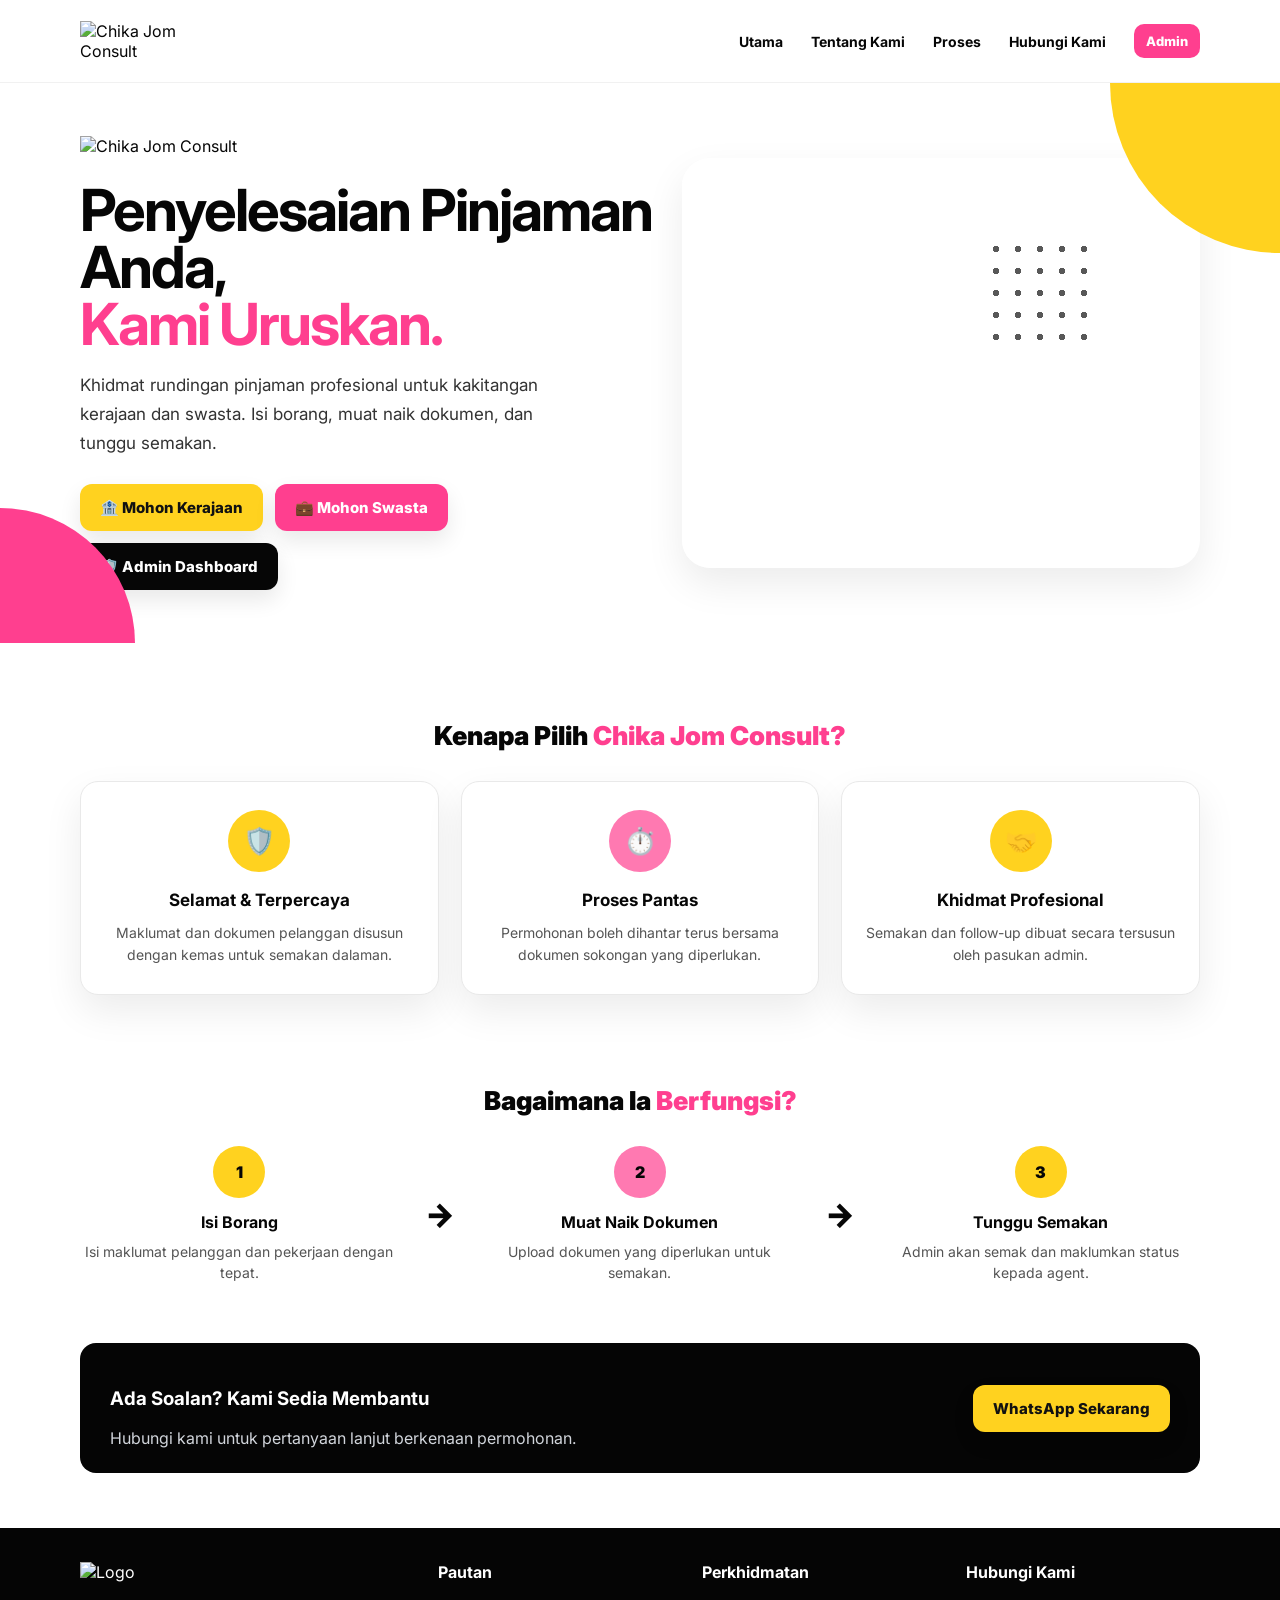
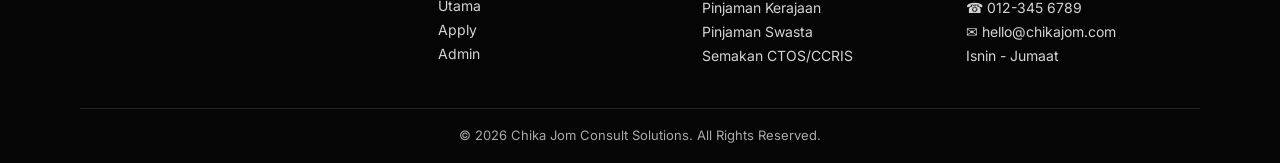
==== chika_jom_frontend/index.html @ 16116ee7 "Add files via upload" ====
<!DOCTYPE html>
<html lang="ms">
<head>
  <meta charset="UTF-8">
  <meta name="viewport" content="width=device-width, initial-scale=1.0">
  <title>Chika Jom Consult Solutions</title>
  <link rel="preconnect" href="https://fonts.googleapis.com">
  <link rel="preconnect" href="https://fonts.gstatic.com" crossorigin>
  <link href="https://fonts.googleapis.com/css2?family=Inter:wght@400;600;700;800;900&display=swap" rel="stylesheet">
  <link rel="stylesheet" href="style.css">
</head>
<body>
  <header class="site-header">
    <div class="container header-inner">
      <a href="index.html"><img class="logo-sm" src="https://lh3.googleusercontent.com/d/1hftGSs3xj2bwCRFUTE6UmQMhX3uIrYqe" alt="Chika Jom Consult"></a>
      <nav class="nav">
        <a href="index.html">Utama</a>
        <a href="#features">Tentang Kami</a>
        <a href="#steps">Proses</a>
        <a href="#contact">Hubungi Kami</a>
        <a class="btn btn-pink btn-small" href="admin.html">Admin</a>
      </nav>
    </div>
  </header>

  <main class="hero">
    <div class="corner-yellow"></div>
    <div class="decor-dot" style="right:180px;top:155px"></div>
    <div class="corner-pink"></div>

    <div class="container hero-inner">
      <section class="hero-copy">
        <img class="logo" src="https://lh3.googleusercontent.com/d/1hftGSs3xj2bwCRFUTE6UmQMhX3uIrYqe" alt="Chika Jom Consult">
        <h1>Penyelesaian Pinjaman Anda,<br><span>Kami Uruskan.</span></h1>
        <p>Khidmat rundingan pinjaman profesional untuk kakitangan kerajaan dan swasta. Isi borang, muat naik dokumen, dan tunggu semakan.</p>

        <div class="hero-actions">
          <a class="btn btn-yellow" href="apply.html?agent=AG001&type=Kerajaan">🏦 Mohon Kerajaan</a>
          <a class="btn btn-pink" href="apply.html?agent=AG001&type=Swasta">💼 Mohon Swasta</a>
          <a class="btn btn-black" href="admin.html">🛡️ Admin Dashboard</a>
        </div>
      </section>

      <section class="hero-image" aria-label="Loan consultation"></section>
    </div>
  </main>

  <section class="features" id="features">
    <div class="container">
      <h2 class="center-title">Kenapa Pilih <span>Chika Jom Consult?</span></h2>
      <div class="grid-3">
        <article class="card feature-card">
          <div class="icon-circle">🛡️</div>
          <h3>Selamat & Terpercaya</h3>
          <p>Maklumat dan dokumen pelanggan disusun dengan kemas untuk semakan dalaman.</p>
        </article>
        <article class="card feature-card">
          <div class="icon-circle pink">⏱️</div>
          <h3>Proses Pantas</h3>
          <p>Permohonan boleh dihantar terus bersama dokumen sokongan yang diperlukan.</p>
        </article>
        <article class="card feature-card">
          <div class="icon-circle">🤝</div>
          <h3>Khidmat Profesional</h3>
          <p>Semakan dan follow-up dibuat secara tersusun oleh pasukan admin.</p>
        </article>
      </div>
    </div>
  </section>

  <section class="steps" id="steps">
    <div class="container">
      <h2 class="center-title">Bagaimana Ia <span>Berfungsi?</span></h2>
      <div class="step-row">
        <div class="step">
          <div class="step-num">1</div>
          <h4>Isi Borang</h4>
          <p>Isi maklumat pelanggan dan pekerjaan dengan tepat.</p>
        </div>
        <div class="arrow-line">→</div>
        <div class="step">
          <div class="step-num">2</div>
          <h4>Muat Naik Dokumen</h4>
          <p>Upload dokumen yang diperlukan untuk semakan.</p>
        </div>
        <div class="arrow-line">→</div>
        <div class="step">
          <div class="step-num">3</div>
          <h4>Tunggu Semakan</h4>
          <p>Admin akan semak dan maklumkan status kepada agent.</p>
        </div>
      </div>
    </div>
  </section>

  <section class="help-strip" id="contact">
    <div class="container">
      <div class="help-box">
        <div>
          <h3>Ada Soalan? Kami Sedia Membantu</h3>
          <p>Hubungi kami untuk pertanyaan lanjut berkenaan permohonan.</p>
        </div>
        <a class="btn btn-yellow" href="https://wa.me/60123456789" target="_blank">WhatsApp Sekarang</a>
      </div>
    </div>
  </section>

  <footer class="footer">
    <div class="container footer-grid">
      <div>
        <img class="logo-sm" src="https://lh3.googleusercontent.com/d/1hftGSs3xj2bwCRFUTE6UmQMhX3uIrYqe" alt="Logo">
      </div>
      <div>
        <h4>Pautan</h4>
        <a href="index.html">Utama</a><br>
        <a href="apply.html">Apply</a><br>
        <a href="admin.html">Admin</a>
      </div>
      <div>
        <h4>Perkhidmatan</h4>
        <p>Pinjaman Kerajaan<br>Pinjaman Swasta<br>Semakan CTOS/CCRIS</p>
      </div>
      <div>
        <h4>Hubungi Kami</h4>
        <p>☎ 012-345 6789<br>✉ hello@chikajom.com<br>Isnin - Jumaat</p>
      </div>
    </div>
    <div class="container copyright">© 2026 Chika Jom Consult Solutions. All Rights Reserved.</div>
  </footer>
</body>
</html>
---- chika_jom_frontend/style.css ----
:root{
  --black:#060606;
  --dark:#111111;
  --yellow:#ffd21f;
  --yellow-dark:#e6b900;
  --pink:#ff3f8f;
  --pink-soft:#fff0f7;
  --white:#ffffff;
  --bg:#fafafa;
  --muted:#6b7280;
  --line:#e9e9e9;
  --green:#18a058;
  --red:#ef4444;
  --blue:#3b82f6;
  --purple:#8b5cf6;
  --shadow:0 16px 38px rgba(0,0,0,.08);
  --radius:18px;
}

*{box-sizing:border-box}

html{scroll-behavior:smooth}

body{
  margin:0;
  font-family:Inter, "Segoe UI", Arial, sans-serif;
  color:var(--black);
  background:var(--bg);
}

a{text-decoration:none;color:inherit}

img{max-width:100%;display:block}

.logo{
  width:190px;
  height:auto;
}

.logo-sm{
  width:135px;
}

.container{
  width:min(1120px, calc(100% - 32px));
  margin:0 auto;
}

.btn{
  display:inline-flex;
  align-items:center;
  justify-content:center;
  gap:10px;
  border:0;
  border-radius:12px;
  padding:14px 20px;
  font-weight:800;
  cursor:pointer;
  transition:.2s ease;
  box-shadow:0 10px 22px rgba(0,0,0,.09);
  font-size:15px;
}

.btn:hover{transform:translateY(-1px)}

.btn-yellow{background:var(--yellow);color:#111}
.btn-pink{background:var(--pink);color:#fff}
.btn-black{background:var(--black);color:#fff}
.btn-light{background:#fff;color:#111;border:1px solid var(--line);box-shadow:none}
.btn-small{padding:9px 12px;font-size:13px;border-radius:10px;box-shadow:none}

.badge{
  display:inline-flex;
  align-items:center;
  gap:8px;
  padding:7px 11px;
  border-radius:999px;
  font-size:12px;
  font-weight:800;
  background:#f4f4f4;
  color:#111;
}

.status-new{background:#fff4c2;color:#7a5900}
.status-review{background:#e8f1ff;color:#1d4ed8}
.status-pending{background:#f1e8ff;color:#6d28d9}
.status-approved{background:#dcfce7;color:#15803d}
.status-rejected{background:#fee2e2;color:#b91c1c}

.card{
  background:#fff;
  border:1px solid var(--line);
  border-radius:var(--radius);
  box-shadow:var(--shadow);
}

.field label{
  display:block;
  margin-bottom:9px;
  font-weight:800;
  font-size:14px;
}

.input-wrap{
  display:flex;
  align-items:center;
  border:1px solid #ddd;
  border-radius:12px;
  overflow:hidden;
  background:#fff;
}

.input-icon{
  width:50px;
  min-height:50px;
  display:grid;
  place-items:center;
  border-right:1px solid #eee;
  color:#111;
  background:#fff;
}

.input-icon.yellow{
  background:var(--yellow);
}

input,select,textarea{
  width:100%;
  border:0;
  outline:0;
  padding:15px 14px;
  font:inherit;
  background:#fff;
}

textarea{min-height:120px;resize:vertical}

input:disabled{
  background:#f3f4f6;
  color:#777;
}

.input-wrap:focus-within{
  border-color:var(--yellow);
  box-shadow:0 0 0 4px rgba(255,210,31,.24);
}

.grid-2{
  display:grid;
  grid-template-columns:1fr 1fr;
  gap:18px 24px;
}

.grid-3{
  display:grid;
  grid-template-columns:repeat(3,1fr);
  gap:22px;
}

.section-title{
  margin:30px 0 18px;
  font-size:22px;
  font-weight:900;
}

.section-title span{color:var(--pink)}

.decor-dot{
  position:absolute;
  width:115px;
  height:115px;
  background-image:radial-gradient(#111 3px, transparent 3px);
  background-size:22px 22px;
  opacity:.7;
  pointer-events:none;
}

.corner-yellow{
  position:absolute;
  width:170px;
  height:170px;
  border-radius:0 0 0 170px;
  background:var(--yellow);
  top:0;
  right:0;
  pointer-events:none;
}

.corner-pink{
  position:absolute;
  width:135px;
  height:135px;
  border-radius:0 135px 0 0;
  background:var(--pink);
  bottom:0;
  left:0;
  pointer-events:none;
}

/* HOME */
.site-header{
  background:#fff;
  position:sticky;
  top:0;
  z-index:20;
  border-bottom:1px solid #f1f1f1;
}

.header-inner{
  height:82px;
  display:flex;
  align-items:center;
  justify-content:space-between;
}

.nav{
  display:flex;
  gap:28px;
  align-items:center;
  font-size:14px;
  font-weight:700;
}

.hero{
  position:relative;
  overflow:hidden;
  background:#fff;
}

.hero-inner{
  display:grid;
  grid-template-columns:1.05fr .95fr;
  min-height:560px;
  align-items:center;
  gap:30px;
  padding:40px 0;
}

.hero-copy h1{
  font-size:58px;
  line-height:.98;
  margin:26px 0 18px;
  letter-spacing:-2px;
}

.hero-copy h1 span{color:var(--pink)}

.hero-copy p{
  max-width:510px;
  color:#333;
  font-size:17px;
  line-height:1.7;
}

.hero-actions{
  display:flex;
  flex-wrap:wrap;
  gap:12px;
  margin-top:26px;
}

.hero-image{
  min-height:410px;
  border-radius:28px;
  overflow:hidden;
  background:
    linear-gradient(90deg, rgba(255,255,255,.85), rgba(255,255,255,.05)),
    url("https://images.unsplash.com/photo-1554224155-6726b3ff858f?auto=format&fit=crop&w=1100&q=80");
  background-size:cover;
  background-position:center;
  box-shadow:var(--shadow);
}

.features{
  background:#fff;
  padding:55px 0 30px;
}

.center-title{
  text-align:center;
  margin-bottom:30px;
  font-size:26px;
  font-weight:900;
}

.center-title span{color:var(--pink)}

.feature-card{
  padding:28px 22px;
  text-align:center;
  min-height:180px;
}

.icon-circle{
  width:62px;
  height:62px;
  margin:0 auto 18px;
  display:grid;
  place-items:center;
  border-radius:50%;
  background:var(--yellow);
  font-size:26px;
}

.icon-circle.pink{background:#ff79b1}

.feature-card h3{
  margin:0 0 12px;
  font-size:17px;
}

.feature-card p{
  color:#555;
  line-height:1.6;
  margin:0;
  font-size:14px;
}

.steps{
  background:#fff;
  padding:38px 0 60px;
}

.step-row{
  display:grid;
  grid-template-columns:1fr auto 1fr auto 1fr;
  gap:26px;
  align-items:center;
}

.step{
  text-align:center;
}

.step-num{
  width:52px;
  height:52px;
  border-radius:50%;
  background:var(--yellow);
  display:grid;
  place-items:center;
  margin:0 auto 14px;
  font-weight:900;
}

.step:nth-child(3) .step-num{background:#ff79b1}
.step h4{margin:0 0 9px;font-size:16px}
.step p{margin:0;color:#555;font-size:14px;line-height:1.5}

.arrow-line{
  font-size:32px;
  font-weight:900;
}

.help-strip{
  background:#fff;
  padding:0 0 55px;
}

.help-box{
  background:#050505;
  color:#fff;
  border-radius:16px;
  padding:25px 30px;
  display:flex;
  justify-content:space-between;
  gap:20px;
  align-items:center;
}

.help-box p{color:#d1d5db;margin:6px 0 0}

.footer{
  background:#050505;
  color:#fff;
  padding:34px 0 20px;
}

.footer-grid{
  display:grid;
  grid-template-columns:1.4fr 1fr 1fr 1fr;
  gap:30px;
}

.footer h4{margin:0 0 12px}
.footer p,.footer a{
  color:#d4d4d4;
  font-size:14px;
  line-height:1.7;
}

.copyright{
  text-align:center;
  border-top:1px solid #222;
  padding-top:18px;
  margin-top:26px;
  color:#aaa;
  font-size:13px;
}

/* APPLY */
.apply-page{
  min-height:100vh;
  background:#fff;
  position:relative;
  overflow:hidden;
  padding:28px 0 45px;
}

.apply-shell{
  width:min(720px, calc(100% - 24px));
  margin:0 auto;
}

.apply-top{
  text-align:center;
  margin-bottom:24px;
}

.apply-top .logo{
  margin:0 auto 12px;
  width:185px;
}

.apply-top h1{
  margin:8px 0 6px;
  font-size:28px;
  letter-spacing:-.5px;
}

.apply-top p{
  margin:0;
  color:#555;
}

.progress{
  display:flex;
  justify-content:space-between;
  gap:8px;
  margin:24px 0;
}

.progress-step{
  flex:1;
  text-align:center;
  position:relative;
  color:#777;
  font-size:12px;
  font-weight:700;
}

.progress-step b{
  width:34px;
  height:34px;
  border-radius:50%;
  background:#e5e5e5;
  display:grid;
  place-items:center;
  margin:0 auto 8px;
  color:#777;
}

.progress-step.active b{
  background:var(--yellow);
  color:#111;
}

.form-card{
  padding:30px;
}

.form-section{
  border-top:1px solid #eee;
  padding-top:18px;
  margin-top:24px;
}

.form-section:first-child{
  border-top:0;
  padding-top:0;
  margin-top:0;
}

.form-section h2{
  font-size:18px;
  margin:0 0 18px;
}

.option-cards{
  display:grid;
  grid-template-columns:1fr 1fr;
  gap:14px;
}

.option-card{
  border:1px solid #ddd;
  border-radius:14px;
  padding:18px;
  cursor:pointer;
  transition:.2s;
}

.option-card.active{
  border-color:var(--yellow);
  box-shadow:0 0 0 4px rgba(255,210,31,.18);
}

.option-card strong{display:block;margin-bottom:6px}
.option-card small{color:#666}

.conditional{display:none}

.notice{
  background:#fff8d6;
  border:1px dashed #d7aa00;
  padding:16px;
  border-radius:14px;
  color:#4b3a00;
  line-height:1.6;
  margin:16px 0;
}

.submit-wide{
  width:100%;
  margin-top:26px;
  padding:18px;
  font-size:16px;
}

/* ADMIN */
.admin-layout{
  min-height:100vh;
  display:grid;
  grid-template-columns:230px 1fr;
  background:#f8f8f8;
}

.sidebar{
  background:#050505;
  color:#fff;
  padding:24px 18px;
  position:sticky;
  top:0;
  height:100vh;
}

.sidebar .logo{
  width:145px;
  margin-bottom:30px;
}

.side-menu{
  display:grid;
  gap:8px;
}

.side-menu a{
  display:flex;
  align-items:center;
  gap:12px;
  padding:13px 14px;
  border-radius:12px;
  color:#e5e5e5;
  font-weight:800;
  font-size:14px;
}

.side-menu a.active{
  background:var(--yellow);
  color:#111;
}

.admin-main{
  padding:28px;
}

.admin-top{
  display:flex;
  justify-content:space-between;
  align-items:center;
  margin-bottom:28px;
}

.admin-top h1{
  margin:0;
  font-size:28px;
}

.admin-user{
  display:flex;
  align-items:center;
  gap:12px;
}

.avatar{
  width:38px;
  height:38px;
  border-radius:50%;
  background:linear-gradient(135deg,var(--yellow),var(--pink));
}

.metric-grid{
  display:grid;
  grid-template-columns:repeat(5,1fr);
  gap:16px;
  margin-bottom:26px;
}

.metric{
  padding:22px;
}

.metric small{
  color:#777;
  font-weight:800;
}

.metric b{
  display:block;
  margin-top:12px;
  font-size:36px;
}

.toolbar{
  display:flex;
  gap:12px;
  flex-wrap:wrap;
  margin-bottom:18px;
}

.toolbar input,.toolbar select{
  border:1px solid #ddd;
  border-radius:10px;
  background:#fff;
  padding:12px;
  width:auto;
}

.table-card{
  overflow:auto;
}

table{
  width:100%;
  border-collapse:collapse;
  min-width:920px;
}

th,td{
  padding:15px 14px;
  border-bottom:1px solid #eee;
  text-align:left;
  font-size:14px;
}

th{
  color:#555;
  font-size:12px;
  text-transform:uppercase;
  letter-spacing:.04em;
}

.action-row{
  display:flex;
  gap:8px;
}

.dashboard-bottom{
  display:grid;
  grid-template-columns:1fr 1.3fr;
  gap:18px;
  margin-top:22px;
}

.quick-actions{
  display:grid;
  grid-template-columns:repeat(3,1fr);
  gap:18px;
  margin-top:22px;
}

.quick-card{
  padding:22px;
}

.quick-card h3{
  margin:12px 0 8px;
}

.quick-card p{
  color:#666;
  line-height:1.5;
}

/* MODAL */
.modal{
  position:fixed;
  inset:0;
  background:rgba(0,0,0,.45);
  display:none;
  place-items:center;
  padding:18px;
  z-index:100;
}

.modal.show{display:grid}

.modal-box{
  width:min(720px,100%);
  max-height:90vh;
  overflow:auto;
  background:#fff;
  border-radius:20px;
  padding:24px;
  box-shadow:0 25px 60px rgba(0,0,0,.24);
}

.modal-head{
  display:flex;
  justify-content:space-between;
  gap:20px;
  align-items:flex-start;
  margin-bottom:16px;
}

.close{
  border:0;
  background:#f4f4f4;
  width:34px;
  height:34px;
  border-radius:50%;
  cursor:pointer;
}

.message-box{
  background:#111;
  color:#fff;
  white-space:pre-wrap;
  padding:18px;
  border-radius:14px;
  line-height:1.65;
  font-size:15px;
}

/* AGENTS */
.agent-form{
  padding:24px;
  margin-bottom:22px;
}

@media(max-width:940px){
  .hero-inner{grid-template-columns:1fr}
  .hero-image{min-height:290px}
  .metric-grid{grid-template-columns:repeat(2,1fr)}
  .dashboard-bottom,.quick-actions{grid-template-columns:1fr}
  .admin-layout{grid-template-columns:1fr}
  .sidebar{
    position:relative;
    height:auto;
  }
}

@media(max-width:720px){
  .header-inner{
    height:auto;
    padding:18px 0;
    align-items:flex-start;
    gap:18px;
    flex-direction:column;
  }

  .nav{
    width:100%;
    overflow:auto;
    gap:16px;
    padding-bottom:4px;
  }

  .hero-inner{
    min-height:0;
    padding:24px 0 36px;
  }

  .hero-copy h1{
    font-size:42px;
  }

  .hero-actions .btn{
    width:100%;
  }

  .grid-2,.grid-3,.option-cards,.footer-grid,.step-row{
    grid-template-columns:1fr;
  }

  .arrow-line{display:none}

  .help-box{
    flex-direction:column;
    align-items:flex-start;
  }

  .form-card{
    padding:20px;
  }

  .progress{
    overflow:auto;
    padding-bottom:4px;
  }

  .progress-step{
    min-width:78px;
  }

  .admin-main{
    padding:18px;
  }

  .metric-grid{
    grid-template-columns:1fr;
  }

  .toolbar input,.toolbar select{
    width:100%;
  }

  .logo{
    width:160px;
  }
}
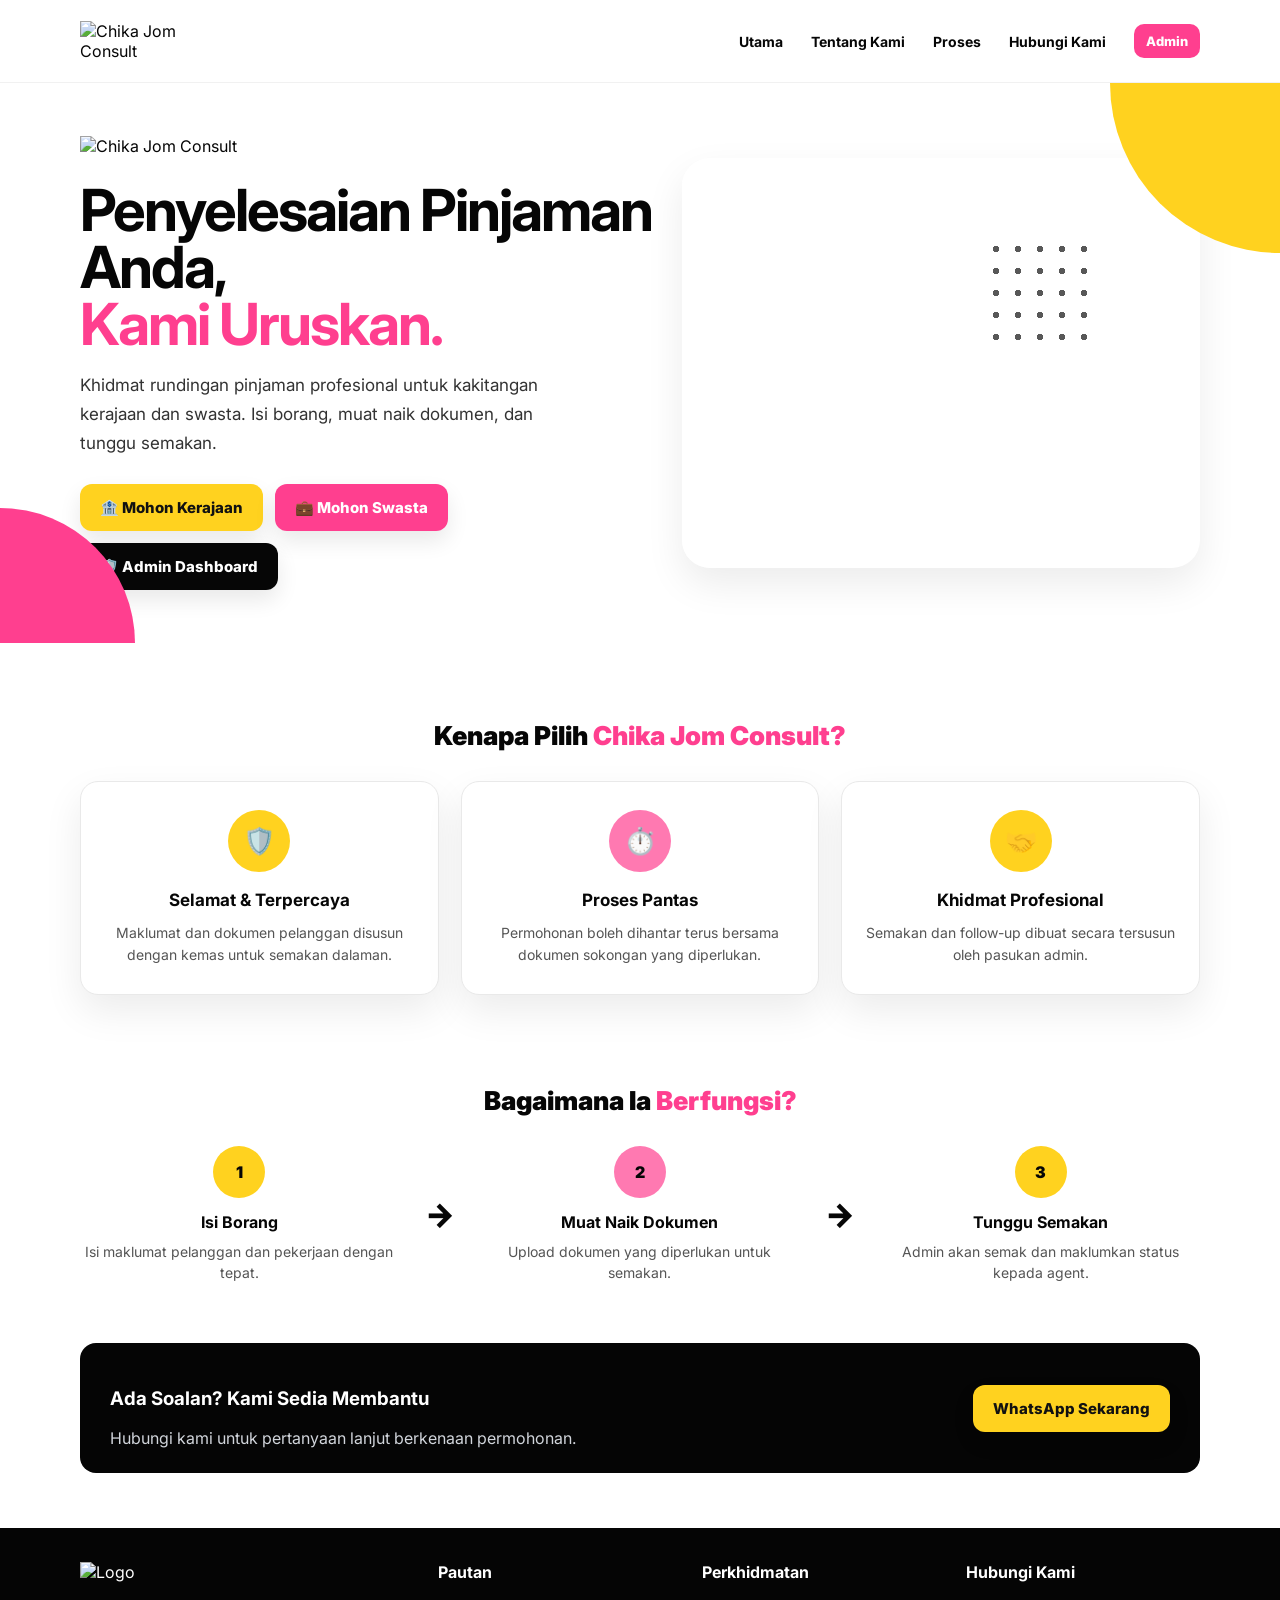
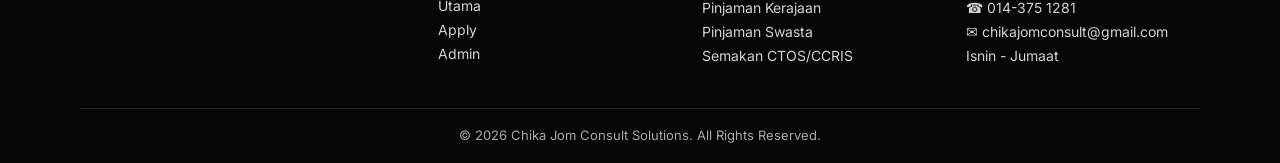
==== commit 86a7a25d: "Update index.html" ====
--- a/chika_jom_frontend/index.html
+++ b/chika_jom_frontend/index.html
@@ -122,7 +122,7 @@
       </div>
       <div>
         <h4>Hubungi Kami</h4>
-        <p>☎ 012-345 6789<br>✉ hello@chikajom.com<br>Isnin - Jumaat</p>
+        <p>☎ 014-375 1281<br>✉ chikajomconsult@gmail.com<br>Isnin - Jumaat</p>
       </div>
     </div>
     <div class="container copyright">© 2026 Chika Jom Consult Solutions. All Rights Reserved.</div>
